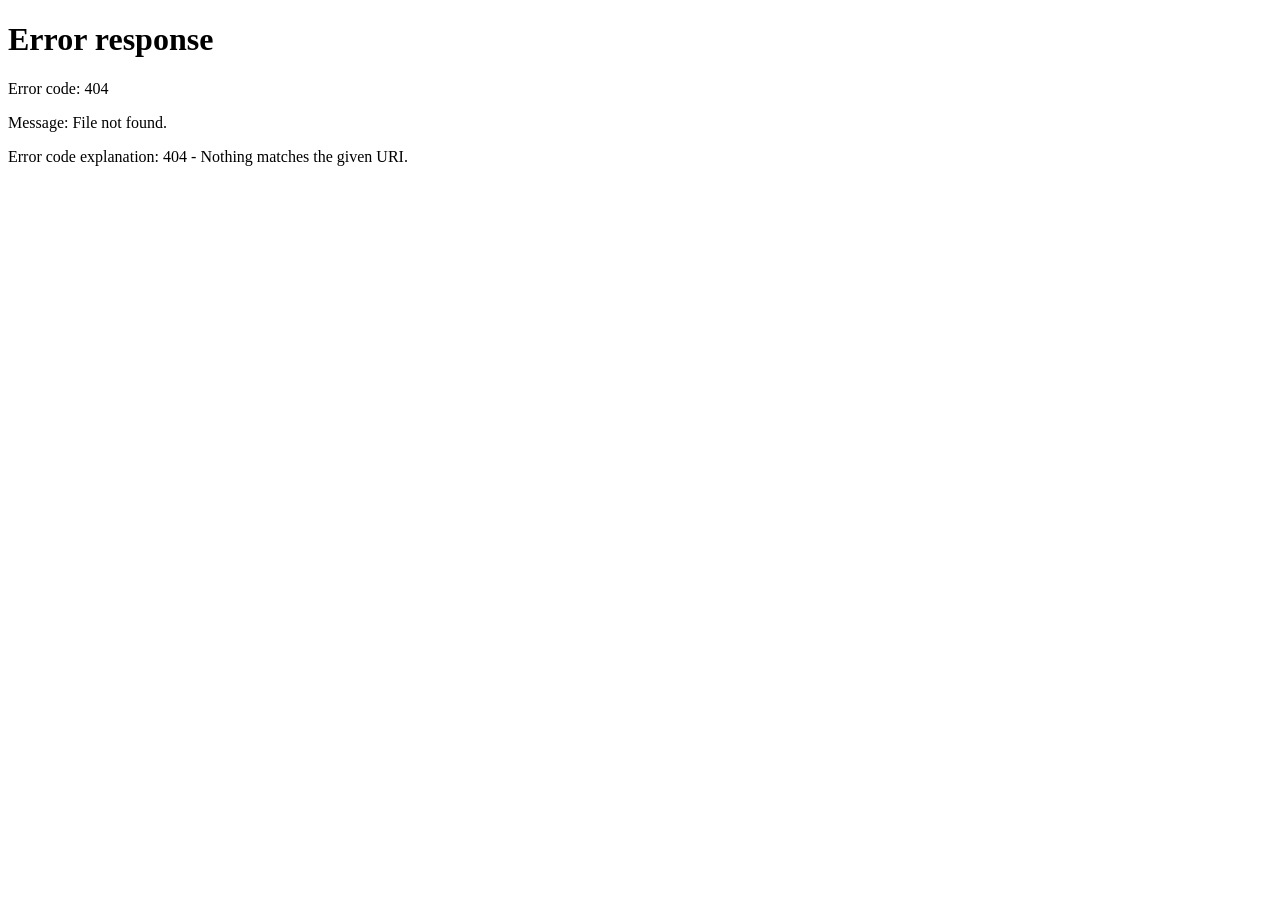
==== docs/index.html @ de390b7a "Add index.html to redirect to resume.html in GitHub Pages" ====
<!DOCTYPE html>
<html lang="en">
<head>
    <meta charset="UTF-8">
    <meta name="viewport" content="width=device-width, initial-scale=1.0">
    <title>Víctor Hugo Rodríguez Salguera - Resume</title>
    <script>
        // Redirect to resume.html
        window.location.href = './resume.html';
    </script>
</head>
<body>
    <p>Redirecting to resume... If you are not redirected automatically, <a href="resume.html">click here</a>.</p>
</body>
</html>
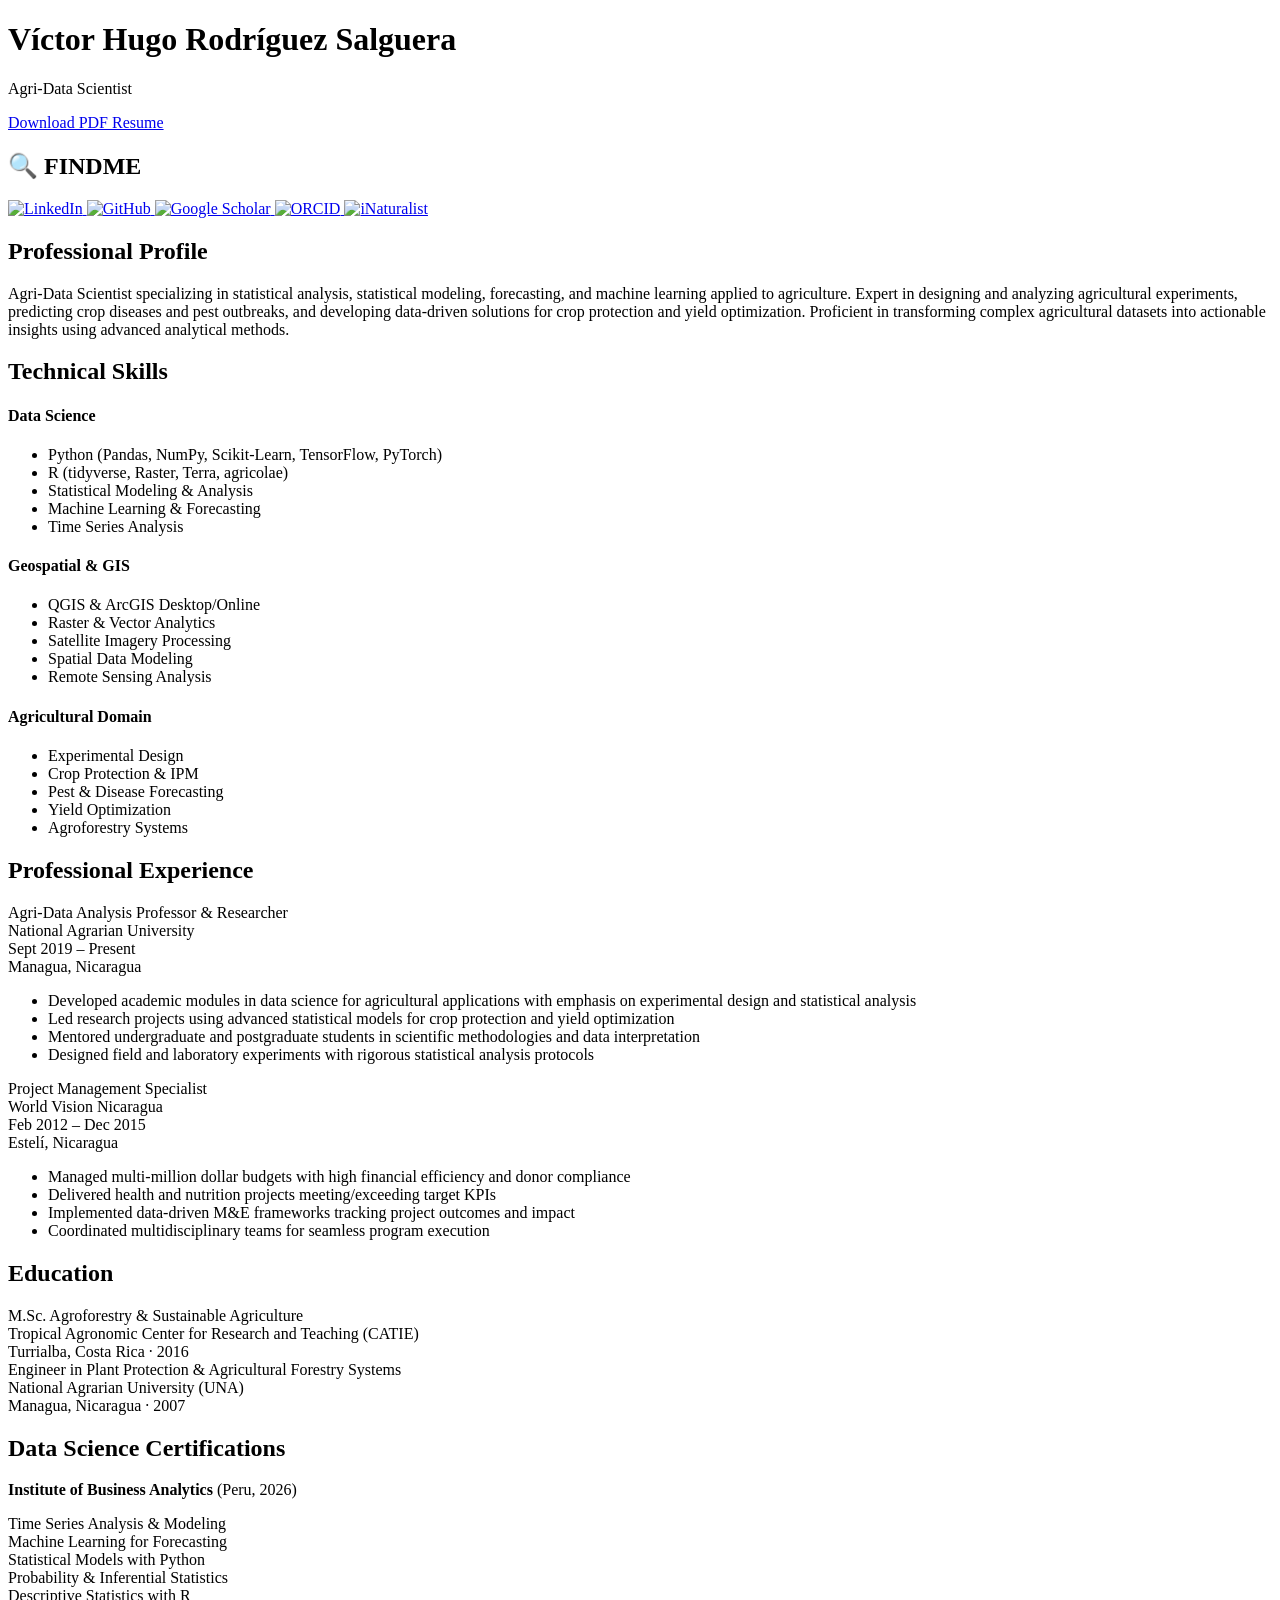
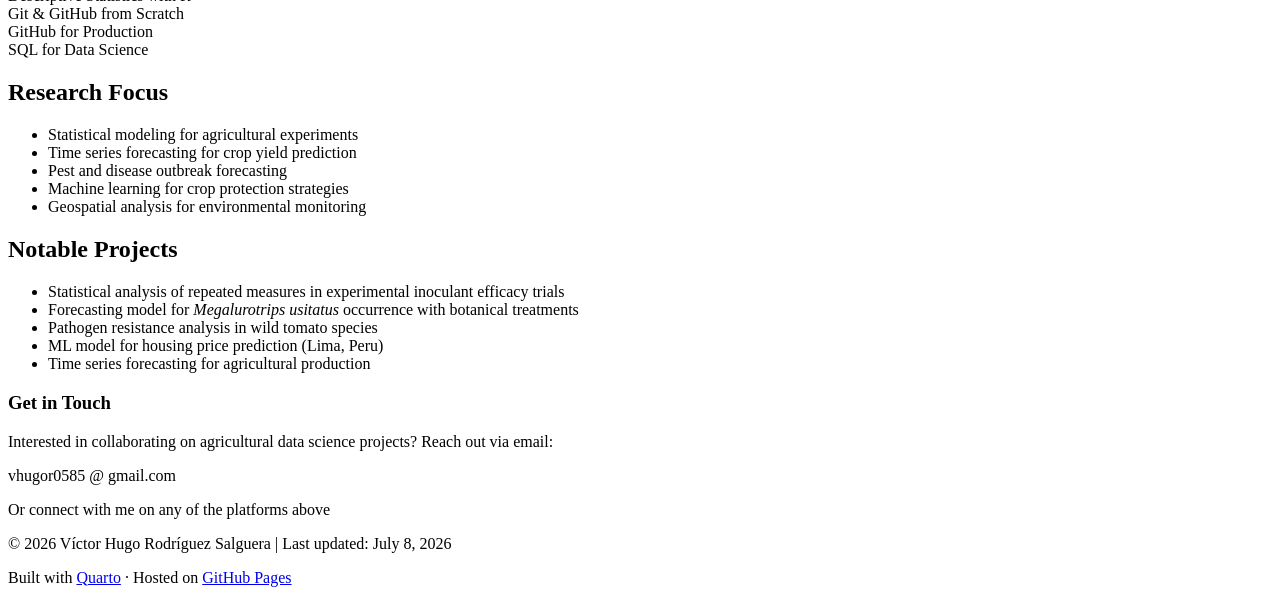
==== commit b54cfae8: "Fix Quarto site deployment and enable GitHub Pages publishing. Correct render config, content format" ====
--- a/docs/index.html
+++ b/docs/index.html
@@ -1,15 +1,9 @@
-<!DOCTYPE html>
-<html lang="en">
-<head>
-    <meta charset="UTF-8">
-    <meta name="viewport" content="width=device-width, initial-scale=1.0">
-    <title>Víctor Hugo Rodríguez Salguera - Resume</title>
-    <script>
-        // Redirect to resume.html
-        window.location.href = './resume.html';
-    </script>
-</head>
-<body>
-    <p>Redirecting to resume... If you are not redirected automatically, <a href="resume.html">click here</a>.</p>
-</body>
+<html xmlns="http://www.w3.org/1999/xhtml">    
+  <head>      
+    <title>Redirect to resume.html</title>      
+    <meta http-equiv="refresh" content="0;URL='resume.html'" />    
+  </head>    
+  <body> 
+    <p>Redirecting to <a href="resume.html">Resume</a>...</p>
+  </body>  
 </html>
